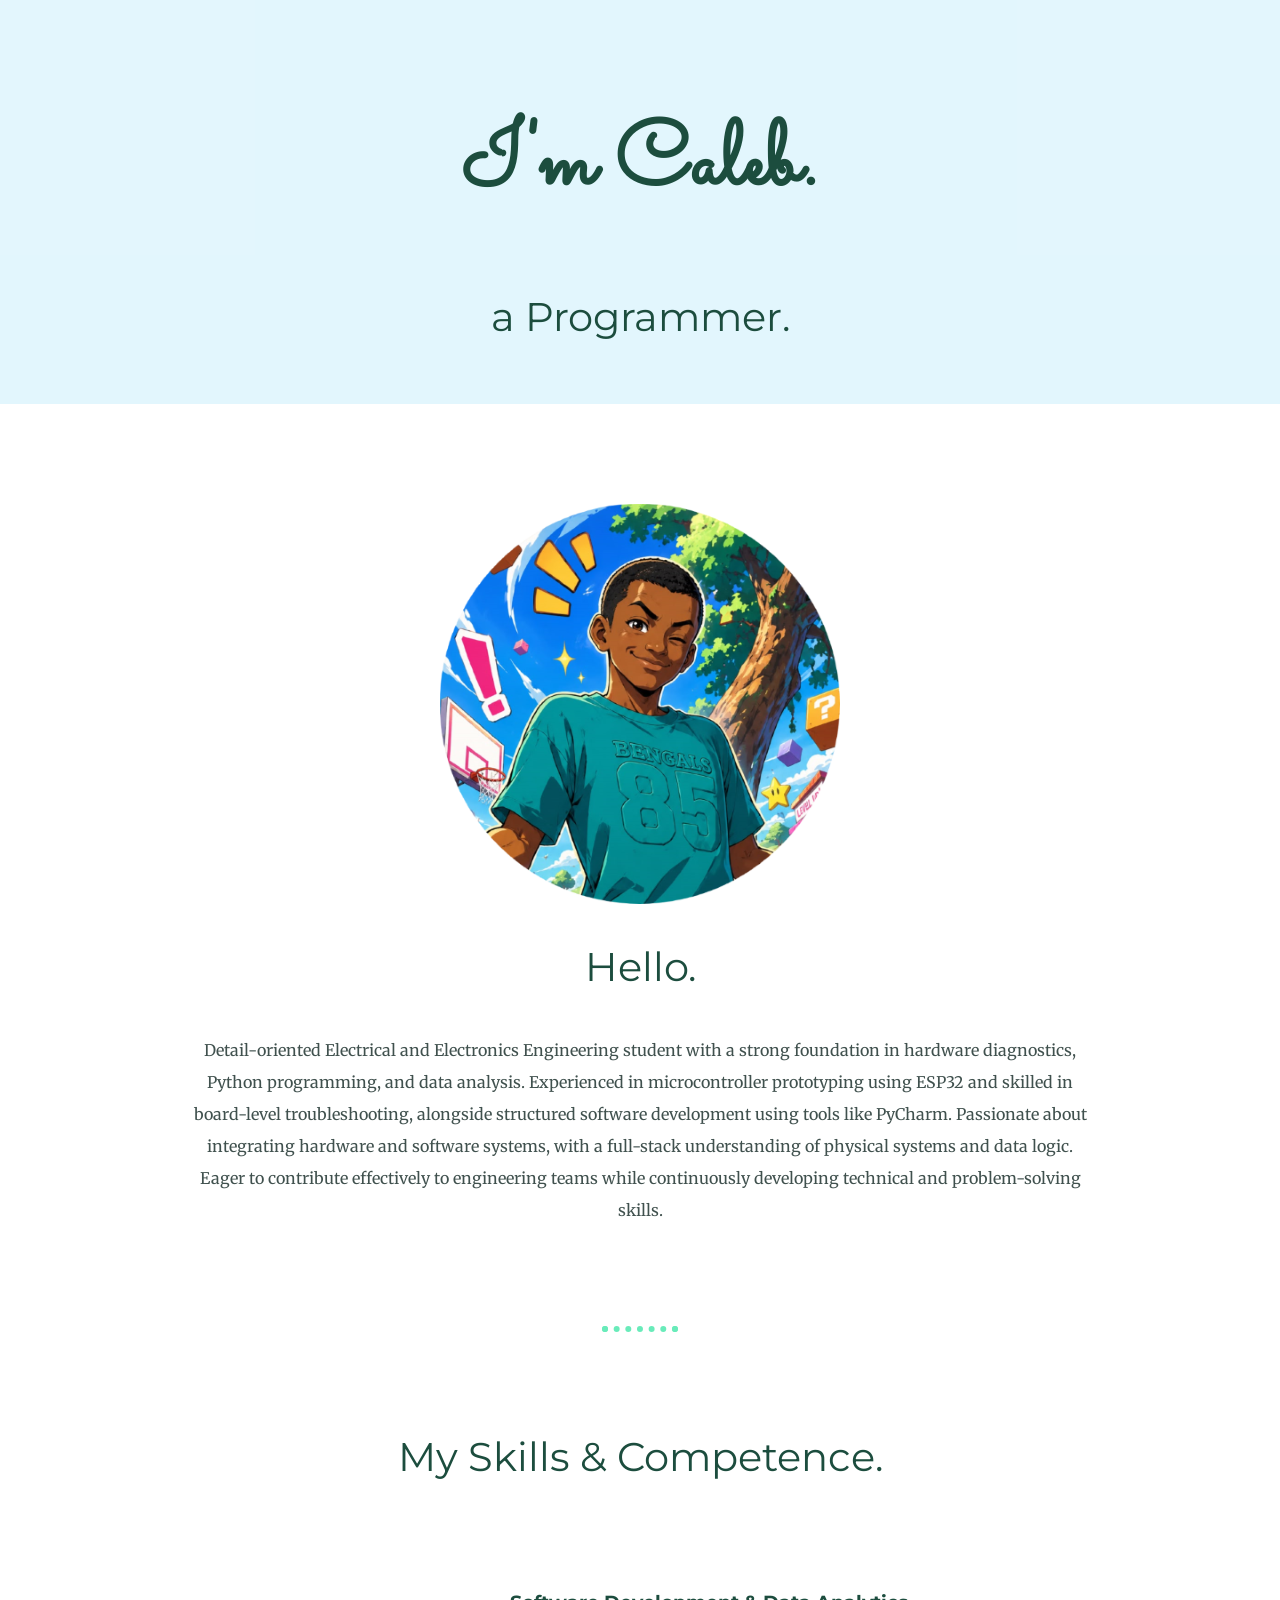
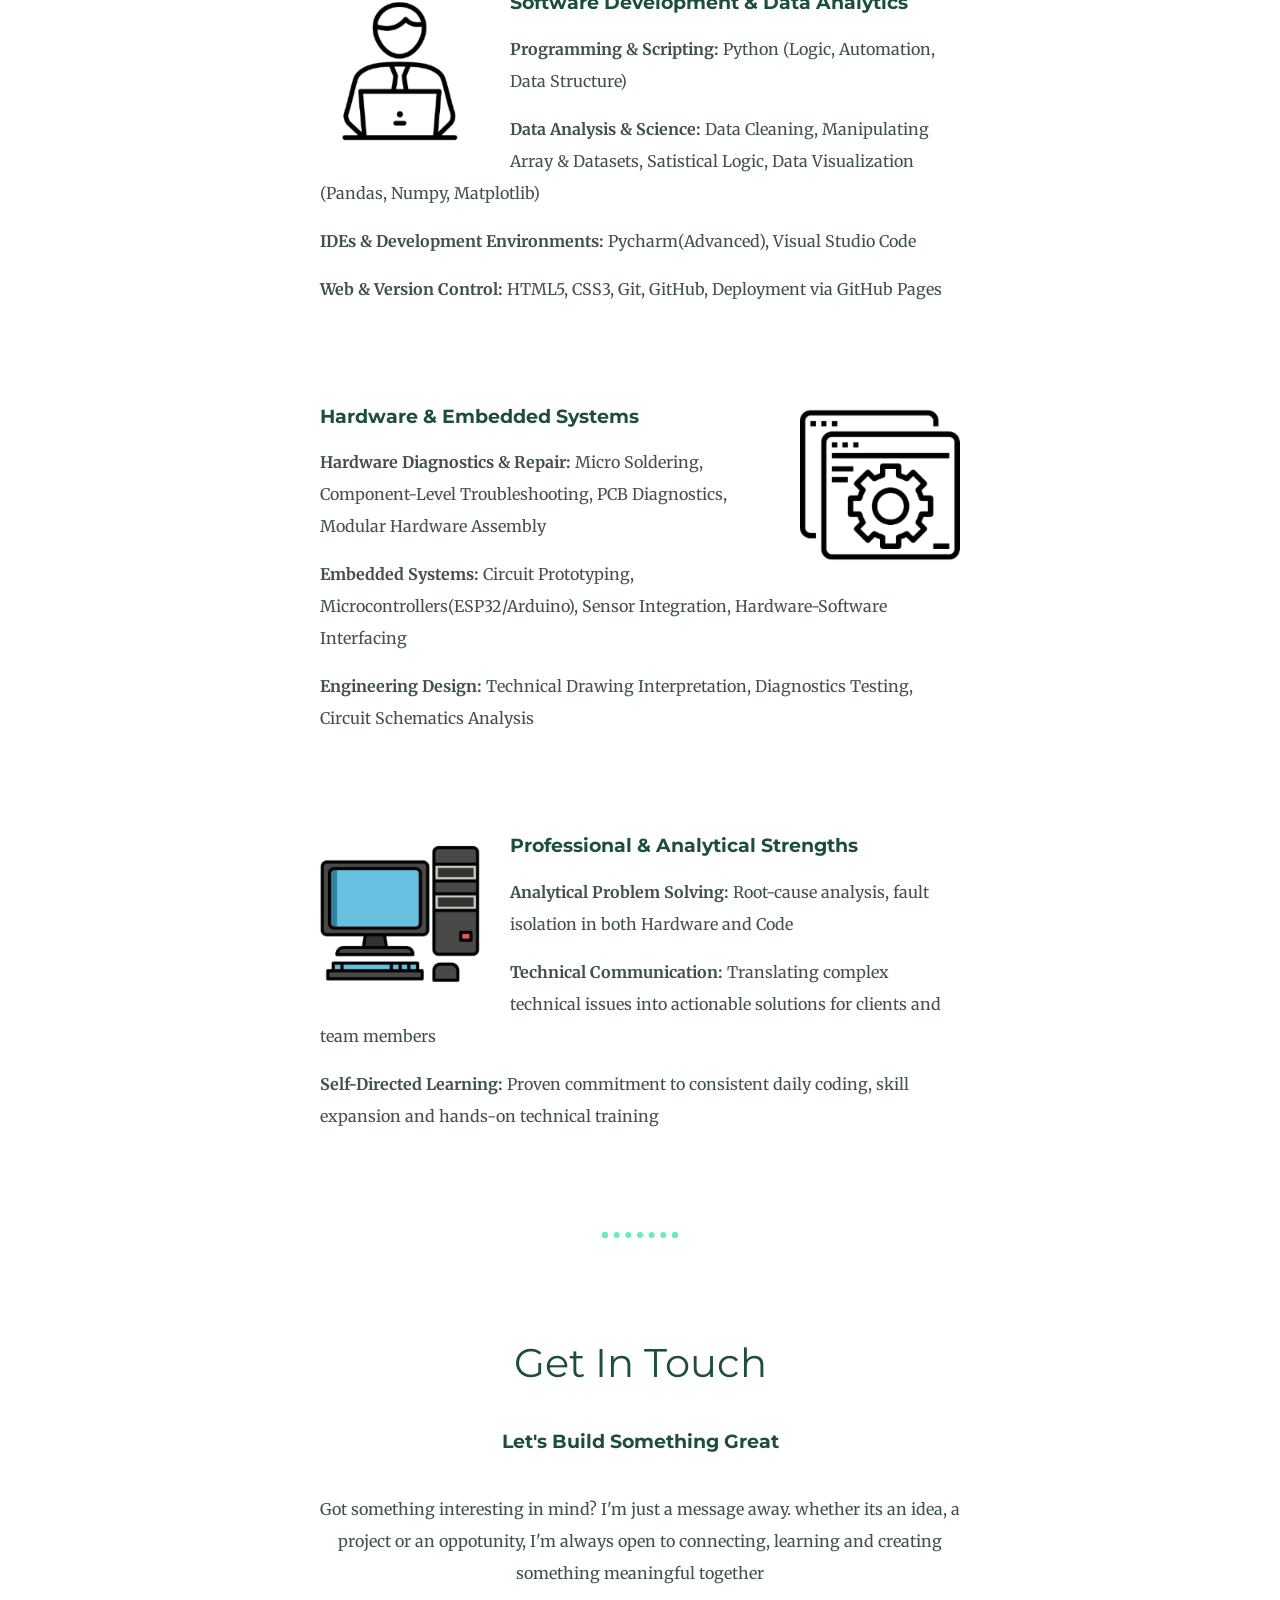
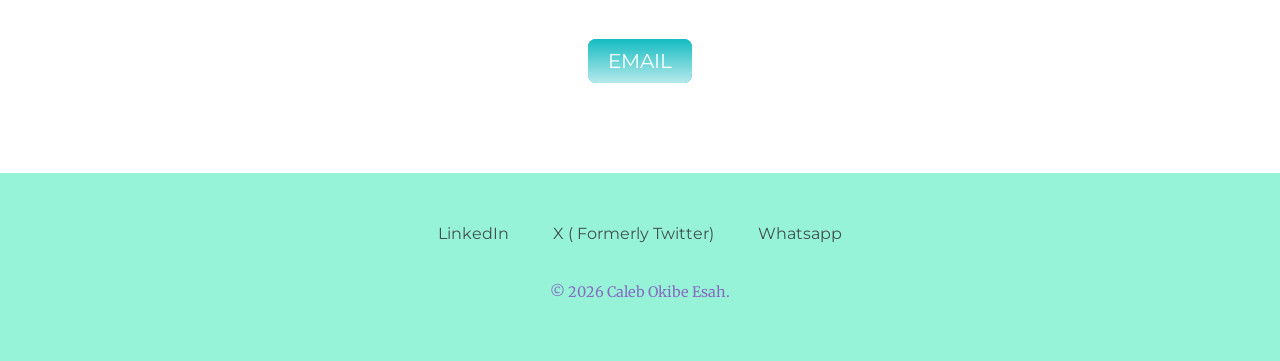
==== index.html @ 2743624b "Create personal webpage for Esah Caleb This HTML file serves as a personal webpage for Esah Caleb, s" ====
<!DOCTYPE html>
<html lang="en">

<head>
    <meta charset="UTF-8">
    <meta name="viewport" content="width=device-width, initial-scale=1.0">
    <title>Esah Caleb</title>

    <link rel="stylesheet" href="CSS_MY_SITE/css/styles.css">
    <link rel="icon" href="CSS_MY_SITE/images/favicon_img.ico">
    <link rel="preconnect" href="https://fonts.googleapis.com">
    <link rel="preconnect" href="https://fonts.gstatic.com" crossorigin>
    <link
        href="https://fonts.googleapis.com/css2?family=Merriweather:opsz@18..144&family=Montserrat&family=Sacramento&display=swap"
        rel="stylesheet">
</head>

<body>
    <div class="top-container">
        <img class="top-cloud" src="" alt="">
        <h1>I'm Caleb.</h1>
        <h2>a Programmer.</h2>
        <img class="bottom-cloud" src="" alt="">
        <img src="" alt="">

    </div>
    <div class="middle-container">
        <div class="profile">
            <img src="CSS_MY_SITE/images/cropped_circle_image.png" alt="">
            <h2>Hello.</h2>
            <p class="intro">Detail-oriented Electrical and Electronics Engineering student with a strong foundation in
                hardware
                diagnostics, Python programming, and data analysis. Experienced in microcontroller prototyping using
                ESP32 and skilled in board-level troubleshooting, alongside structured software development using tools
                like PyCharm. Passionate about integrating hardware and software systems, with a full-stack
                understanding of physical systems and data logic. Eager to contribute effectively to engineering teams
                while continuously developing technical and problem-solving skills.
            </p>
        </div>
        <hr>
        <div class="skills">
            <h2>My Skills & Competence.</h2>
            <div class="skill-row">
                <img class="soft-skill" src="CSS_MY_SITE/images/office-worker.png" alt="">
                <h3>Software Development & Data Analytics</h3>
                <p><strong>Programming & Scripting:</strong> Python (Logic, Automation, Data
                    Structure)</p>
                <p><strong>Data Analysis & Science:</strong> Data Cleaning, Manipulating Array & Datasets, Satistical
                    Logic, Data Visualization (Pandas, Numpy, Matplotlib)</p>
                <p><strong>IDEs & Development Environments:</strong> Pycharm(Advanced), Visual Studio Code</p>
                <p><strong>Web & Version Control:</strong> HTML5, CSS3, Git, GitHub, Deployment via GitHub Pages</p>
            </div>
            <div class="skill-row">
                <img class="hard-skill" src="CSS_MY_SITE/images/feature.png" alt="">
                <h3>Hardware & Embedded Systems</h3>
                <p><strong>Hardware Diagnostics & Repair:</strong> Micro Soldering, Component-Level Troubleshooting, PCB
                    Diagnostics, Modular Hardware Assembly</p>
                <p><strong>Embedded Systems:</strong> Circuit Prototyping, Microcontrollers(ESP32/Arduino), Sensor
                    Integration, Hardware-Software Interfacing</p>
                <p><strong>Engineering Design:</strong> Technical Drawing Interpretation, Diagnostics Testing, Circuit
                    Schematics Analysis</p>
            </div>
            <div class="skill-row">
                <img class="prof-skill" src="CSS_MY_SITE/images/computer.png" alt="">
                <h3>Professional & Analytical Strengths</h3>
                <p><strong>Analytical Problem Solving:</strong> Root-cause analysis, fault isolation in both Hardware
                    and Code</p>
                <p><strong>Technical Communication:</strong> Translating complex technical issues into actionable
                    solutions for clients and team members</p>
                <p><strong>Self-Directed Learning:</strong> Proven commitment to consistent daily coding, skill
                    expansion and hands-on technical training</p>
            </div>
        </div>
        <hr>
        <div class="contact-me">
            <h2>Get In Touch</h2>
            <h3>Let's Build Something Great</h3>
            <p class="contact-message">Got something interesting in mind? I'm just a message away. whether its an idea,
                a project or an oppotunity, I'm always open to connecting, learning and creating something meaningful
                together</p>
            <a class="btn" href="mailto:esahcaleb@gmail.com">EMAIL</a>
        </div>
    </div>


    <div class="bottom-container">
        <a class="footer-link" href="https://www.linkedin.com/in/caleb-esah-0153b33a8">LinkedIn</a>
        <a class="footer-link" href="https://x.com/EsahCaleb">X ( Formerly Twitter)</a>
        <a class="footer-link" href="https://wa.me/09048777535">Whatsapp</a>
        <p class="copyright">© 2026 Caleb Okibe Esah.</p>
    </div>


</body>

</html>
---- CSS_MY_SITE/css/styles.css ----
body {
    color: #40514E;
    margin: 0;
    text-align: center;
    font-family: "Merriweather", serif;
}

h1 {
    color: #1c4d3e;
    margin-top: 0;
    font-family: "Sacramento", cursive;
    margin-top: 50px auto 0 auto;
    font-size: 5.623rem;

}


h2 {
    color: #1c4d3e;
    font-family: "Montserrat",
        sans-serif;
    font-size: 2.5rem;
    font-weight: normal;
    padding-bottom: 10px;
}

h3 {
    color: #1c4d3e;
    font-family: "Montserrat",
        sans-serif;
}

p {
    line-height: 2;
}

hr {
    border: dotted #44e7a9cc 6px;
    border-bottom: none;
    width: 5%;
    margin: 100px auto;
}

a {
    color: #40514E;
    font-family: "Montserrat", sans-serif;
    margin: 10px 20px;
    text-decoration: none;
}

a:hover {
    color: white;
}

.top-container {
    background-color: #d4f2fca9;
    position: relative;
    padding-top: 100px;

}


.middle-container {
    margin: 100px 0;
}

.top-cloud {
    position: absolute;
}

.bottom-cloud {
    position: absolute;


}

.skill-row {
    width: 50%;
    margin: 100px auto 100px auto;
    text-align: left;
}

.soft-skill {
    width: 25%;
    float: left;
    margin-right: 30px;
}

.hard-skill {
    width: 25%;
    float: right;
    margin-left: 30px;
}

.prof-skill {
    width: 25%;
    float: left;
    margin-right: 30px;
}

.intro {
    width: 70%;
    margin: auto;
}

.contact-message {
    width: 50%;
    margin: 40px auto 60px;
}

.btn {
    background: #13bcc2;
    background-image: -webkit-linear-gradient(top, #13bcc2, #b7e9eb);
    background-image: -moz-linear-gradient(top, #13bcc2, #b7e9eb);
    background-image: -ms-linear-gradient(top, #13bcc2, #b7e9eb);
    background-image: -o-linear-gradient(top, #13bcc2, #b7e9eb);
    background-image: linear-gradient(to bottom, #13bcc2, #b7e9eb);
    -webkit-border-radius: 8;
    -moz-border-radius: 8;
    border-radius: 8px;
    font-family: "Montserrat", sans-serif;
    color: #ffffff;
    font-size: 20px;
    padding: 10px 20px 10px 20px;
    text-decoration: none;
}

.btn:hover {
    background: #0d5fa6;
    background-image: -webkit-linear-gradient(top, #0d5fa6, #8aa2b3);
    background-image: -moz-linear-gradient(top, #0d5fa6, #8aa2b3);
    background-image: -ms-linear-gradient(top, #0d5fa6, #8aa2b3);
    background-image: -o-linear-gradient(top, #0d5fa6, #8aa2b3);
    background-image: linear-gradient(to bottom, #0d5fa6, #8aa2b3);
    text-decoration: none;
}

.bottom-container {
    background-color: #80f1cfd3;
    padding: 50px 0 20px;
}

.copyright {
    color: #8661c0ea;
    font-size: 0.9rem;
    padding: 20px 0;
}
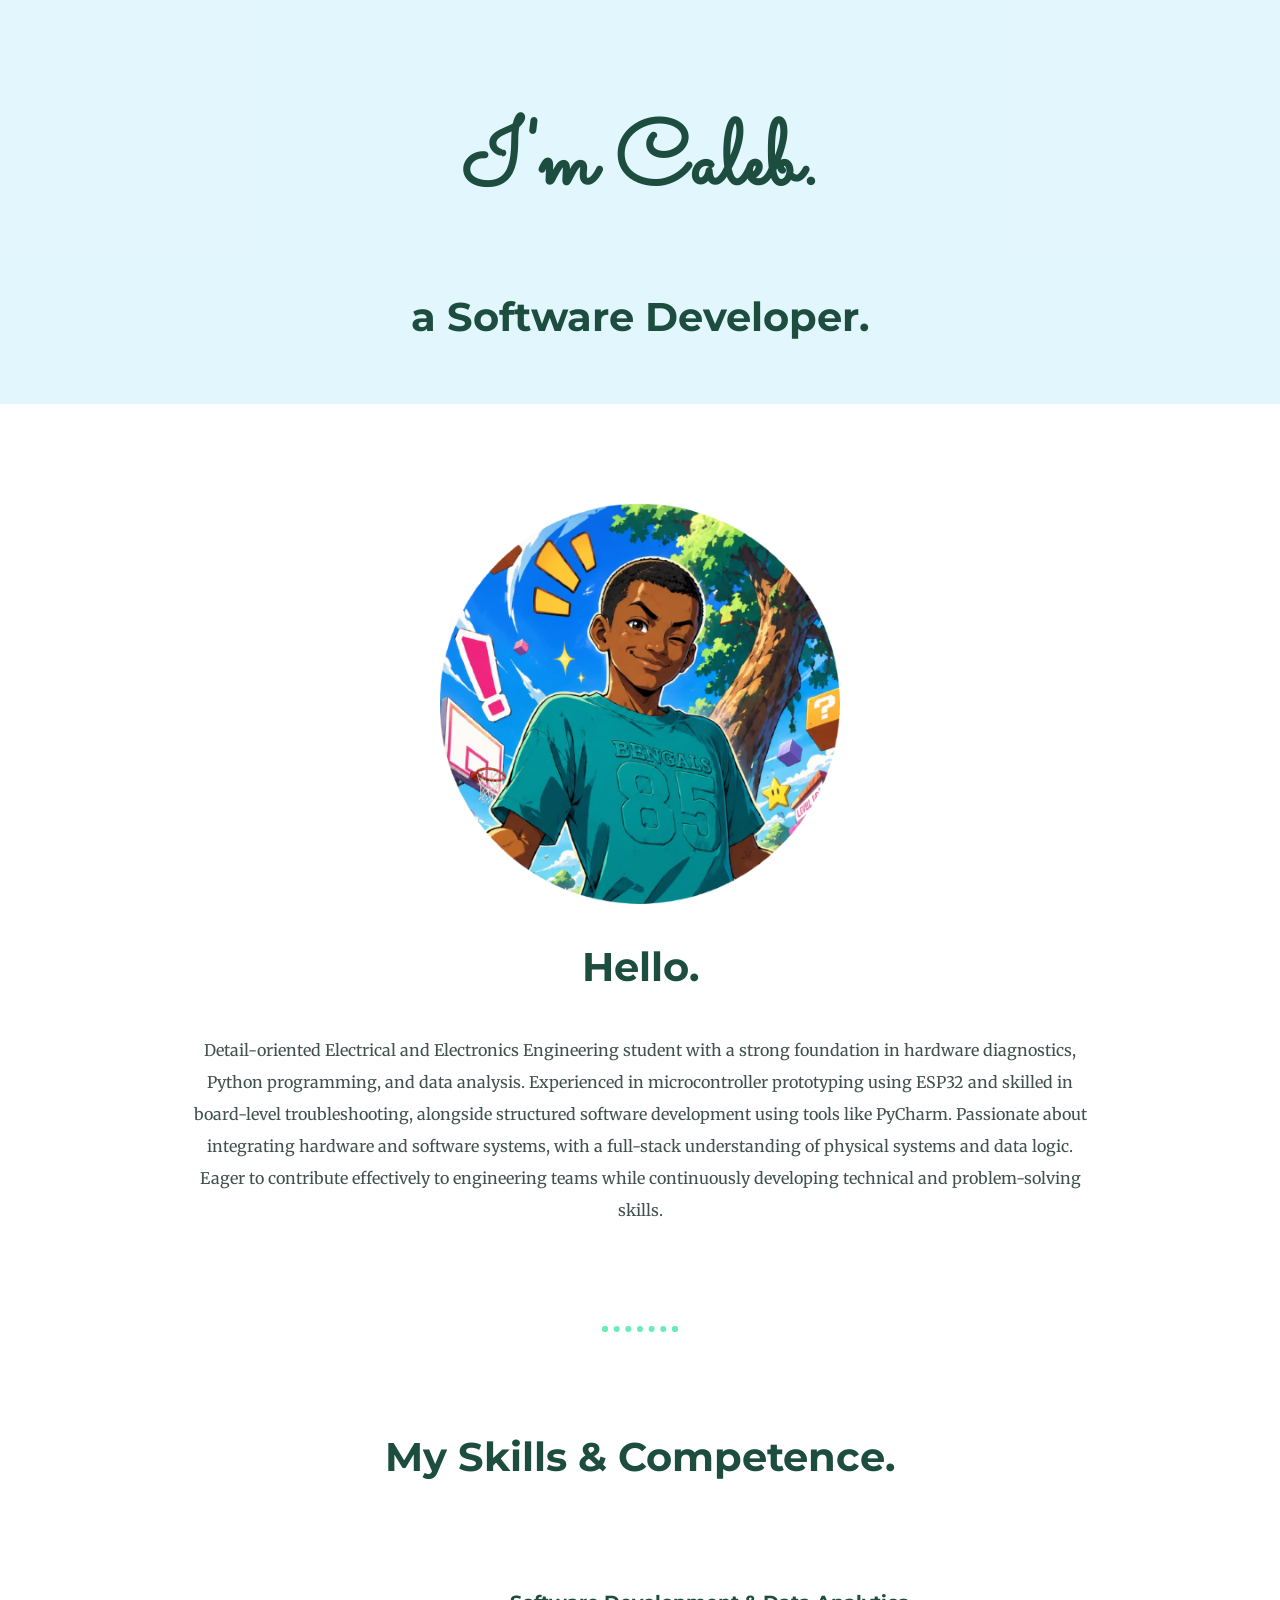
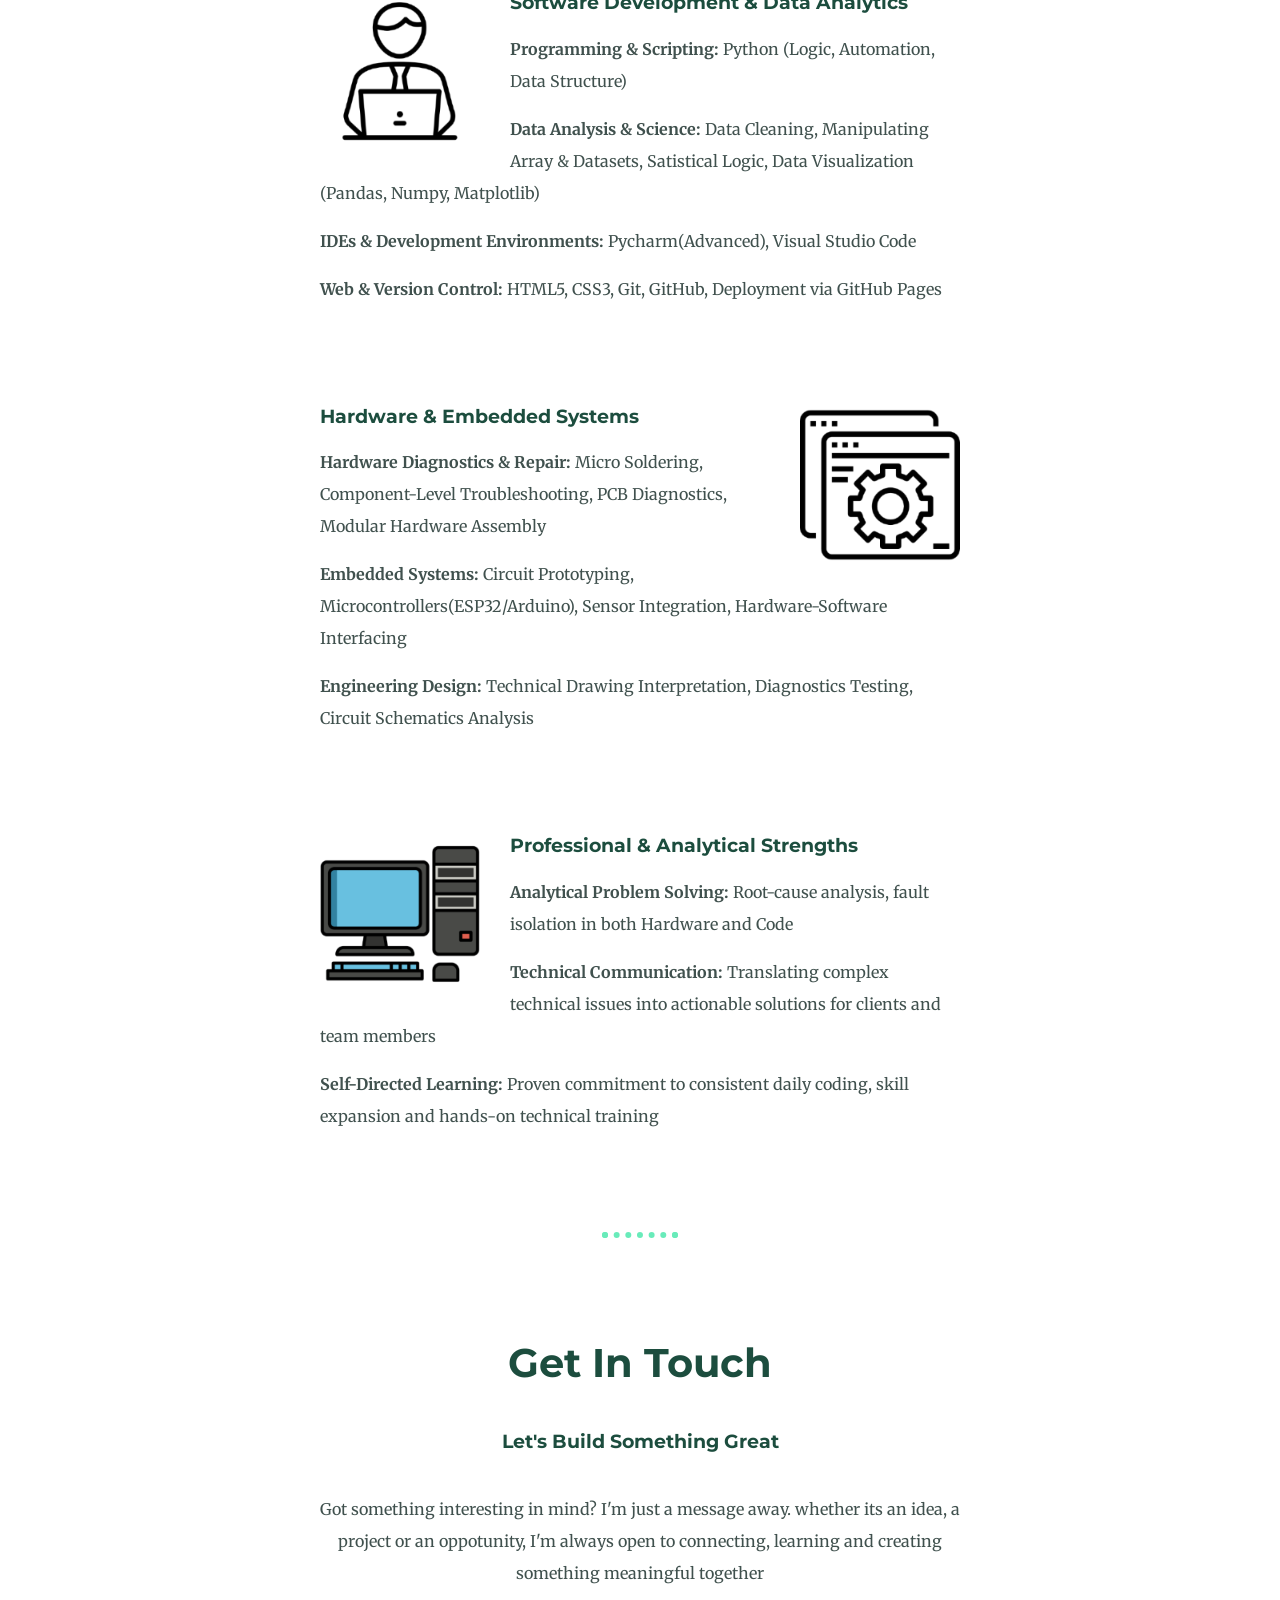
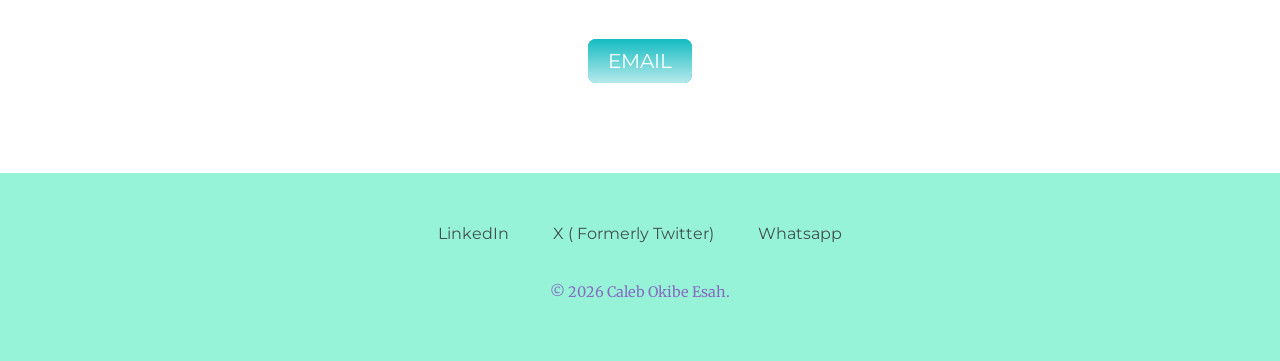
==== commit 7dbc2f21: "Change title from 'Programmer' to 'Software Developer'" ====
--- a/index.html
+++ b/index.html
@@ -19,7 +19,7 @@
     <div class="top-container">
         <img class="top-cloud" src="" alt="">
         <h1>I'm Caleb.</h1>
-        <h2>a Programmer.</h2>
+        <h2>a Software Developer.</h2>
         <img class="bottom-cloud" src="" alt="">
         <img src="" alt="">
 
--- a/CSS_MY_SITE/css/styles.css
+++ b/CSS_MY_SITE/css/styles.css
@@ -20,7 +20,6 @@
     font-family: "Montserrat",
         sans-serif;
     font-size: 2.5rem;
-    font-weight: normal;
     padding-bottom: 10px;
 }
 
@@ -144,4 +143,4 @@
     color: #8661c0ea;
     font-size: 0.9rem;
     padding: 20px 0;
-}+}
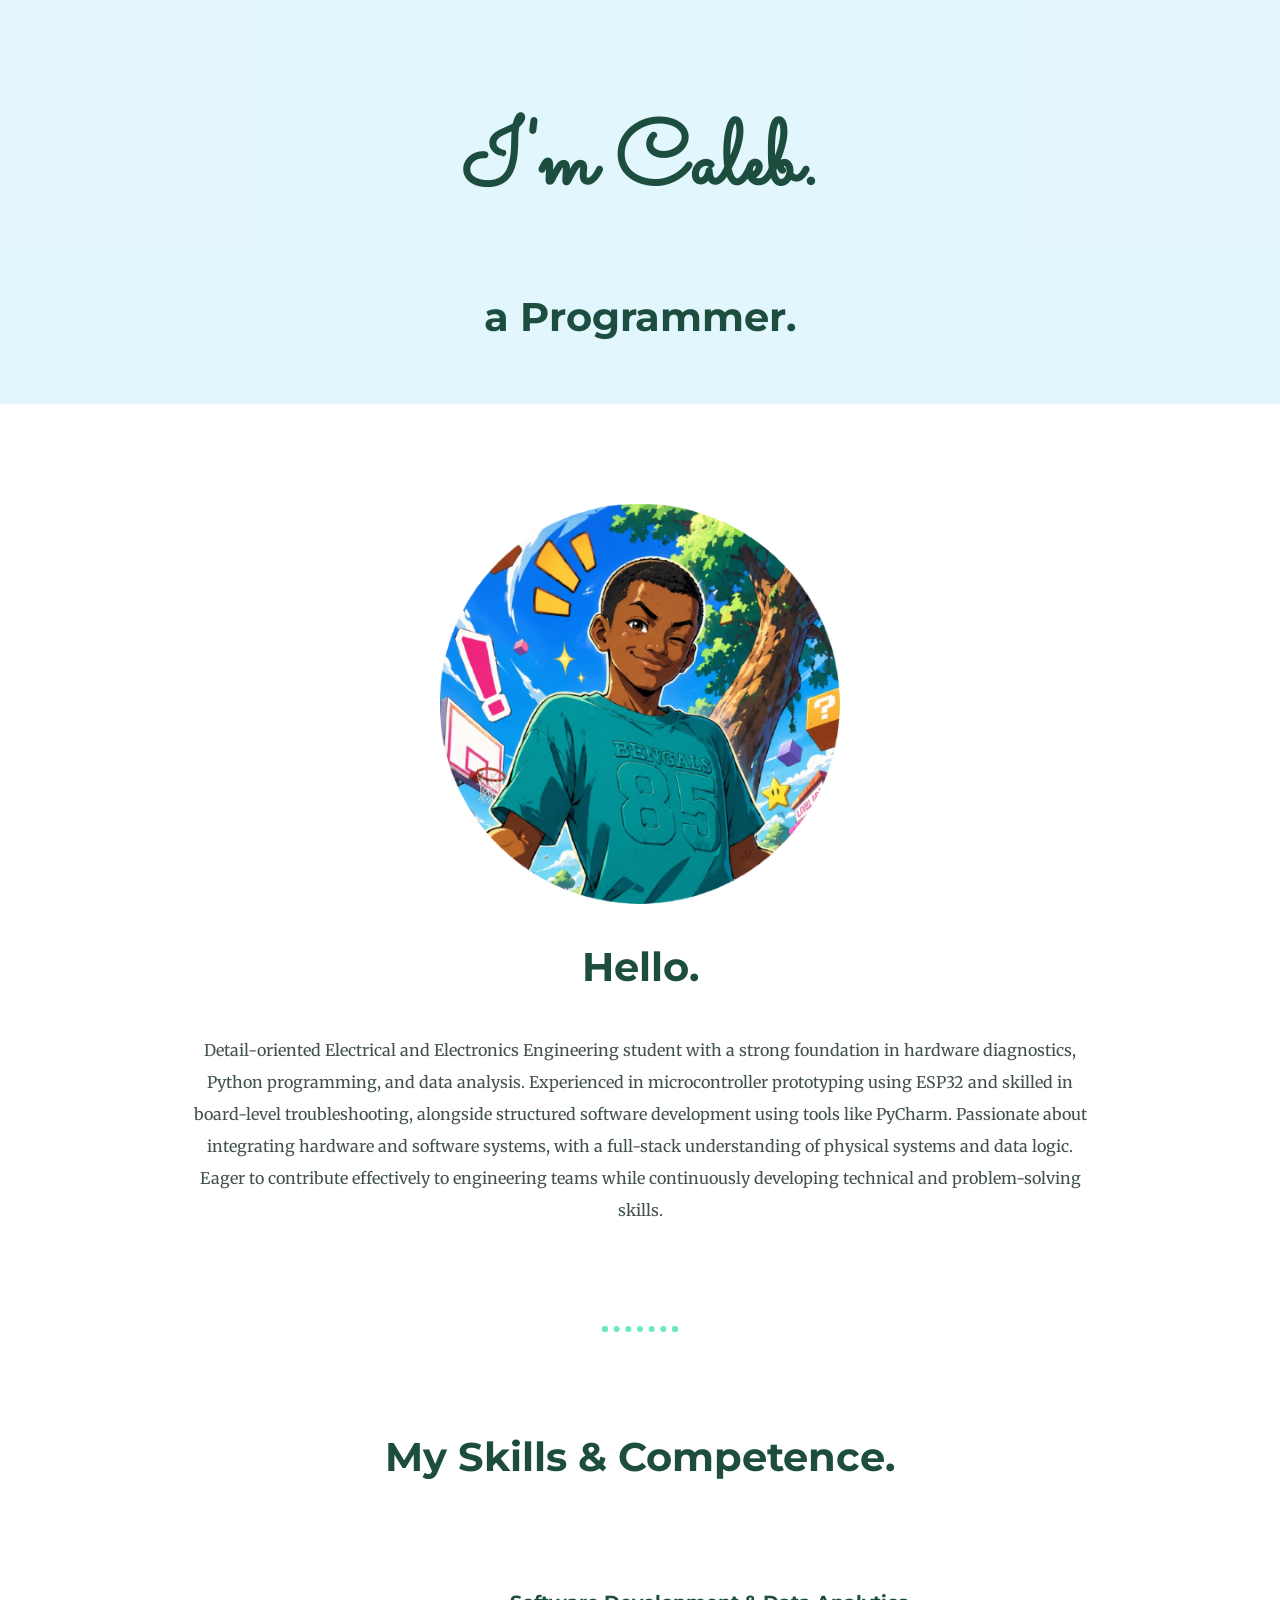
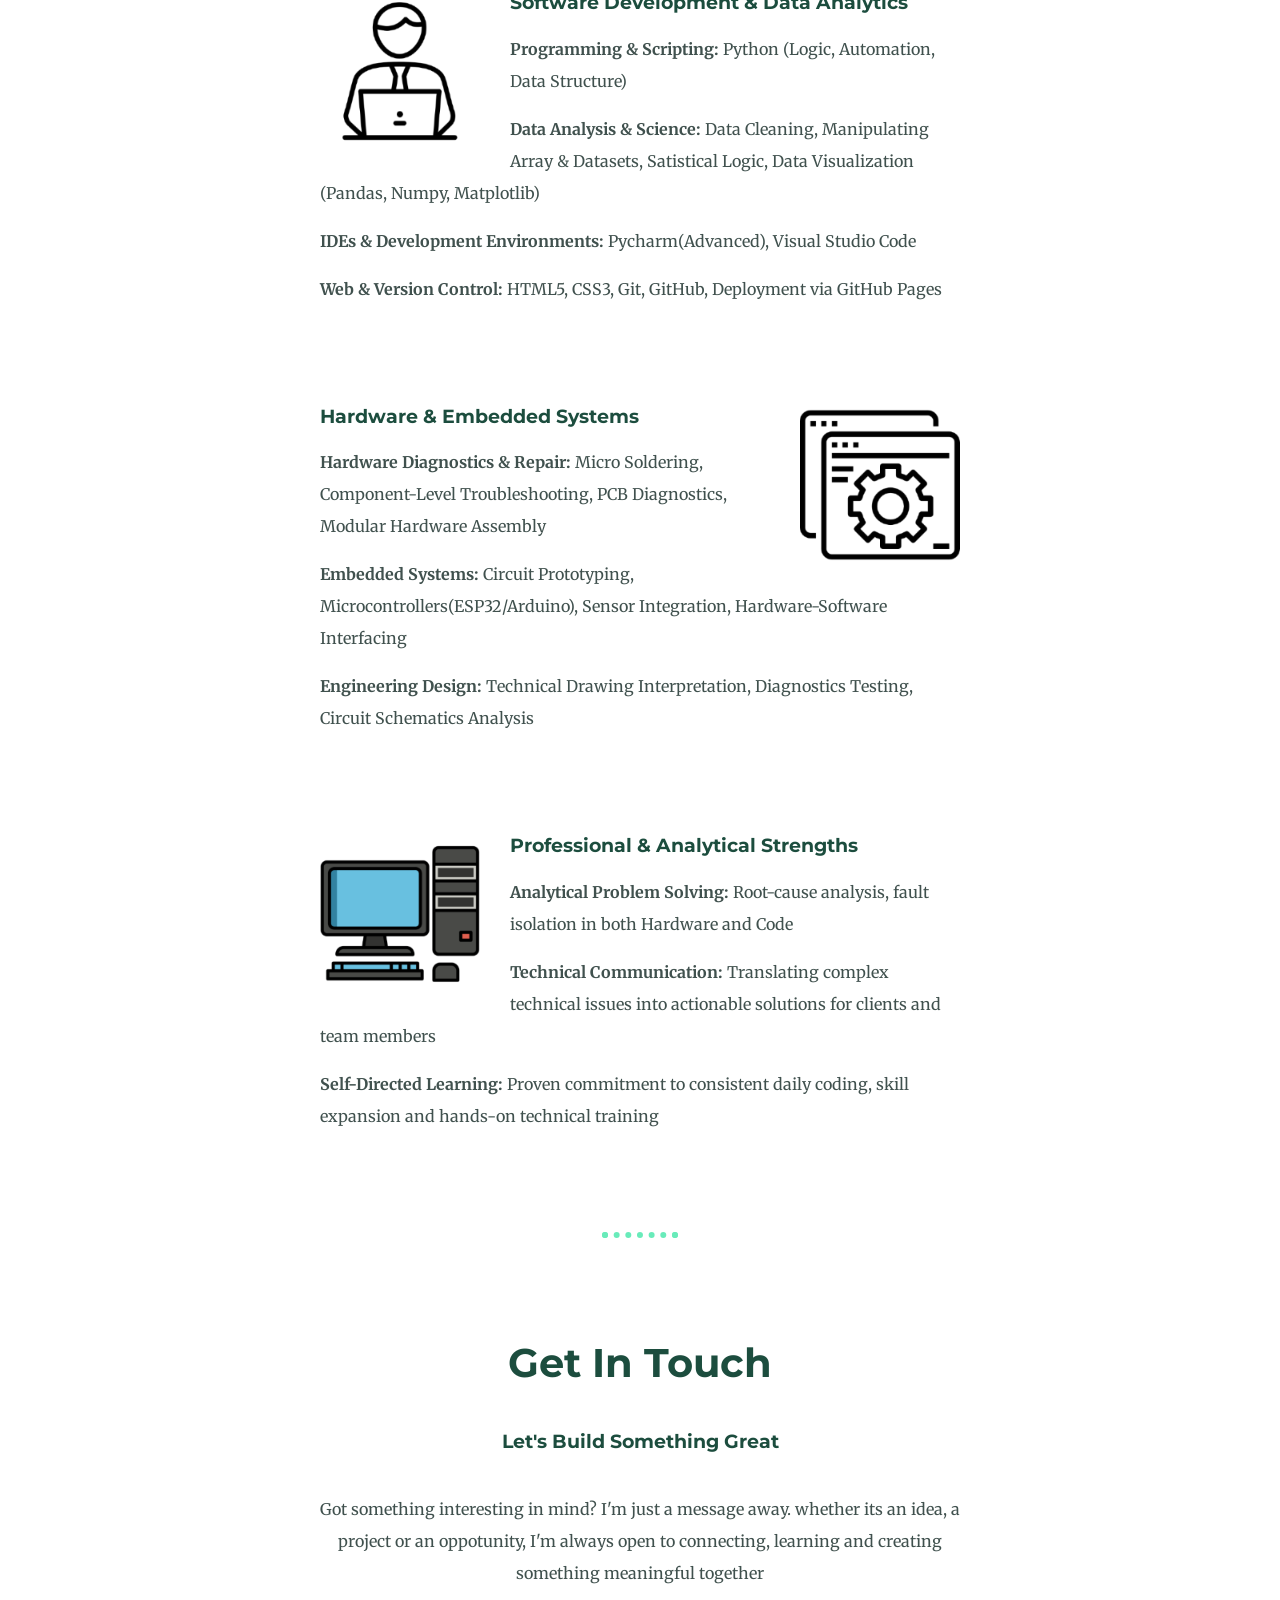
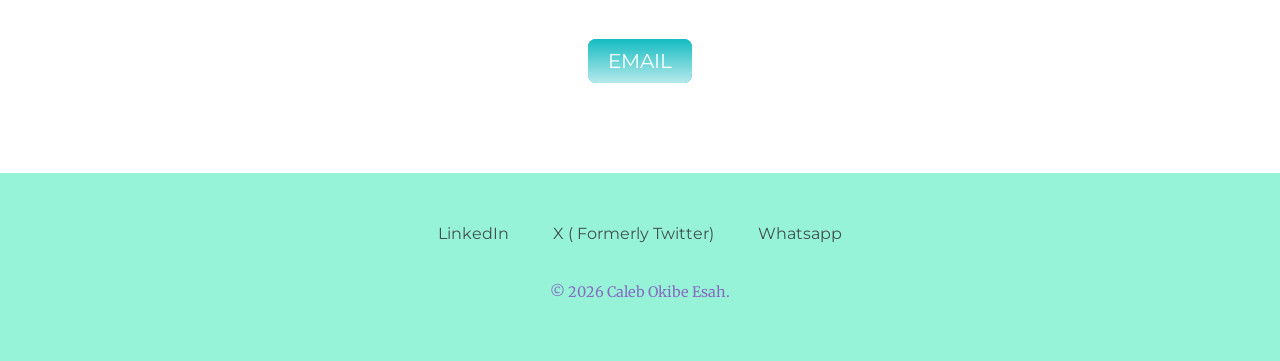
==== commit 02b61ec0: "Change subtitle from 'Software Developer' to 'Programmer'" ====
--- a/index.html
+++ b/index.html
@@ -19,7 +19,7 @@
     <div class="top-container">
         <img class="top-cloud" src="" alt="">
         <h1>I'm Caleb.</h1>
-        <h2>a Software Developer.</h2>
+        <h2>a Programmer.</h2>
         <img class="bottom-cloud" src="" alt="">
         <img src="" alt="">
 
